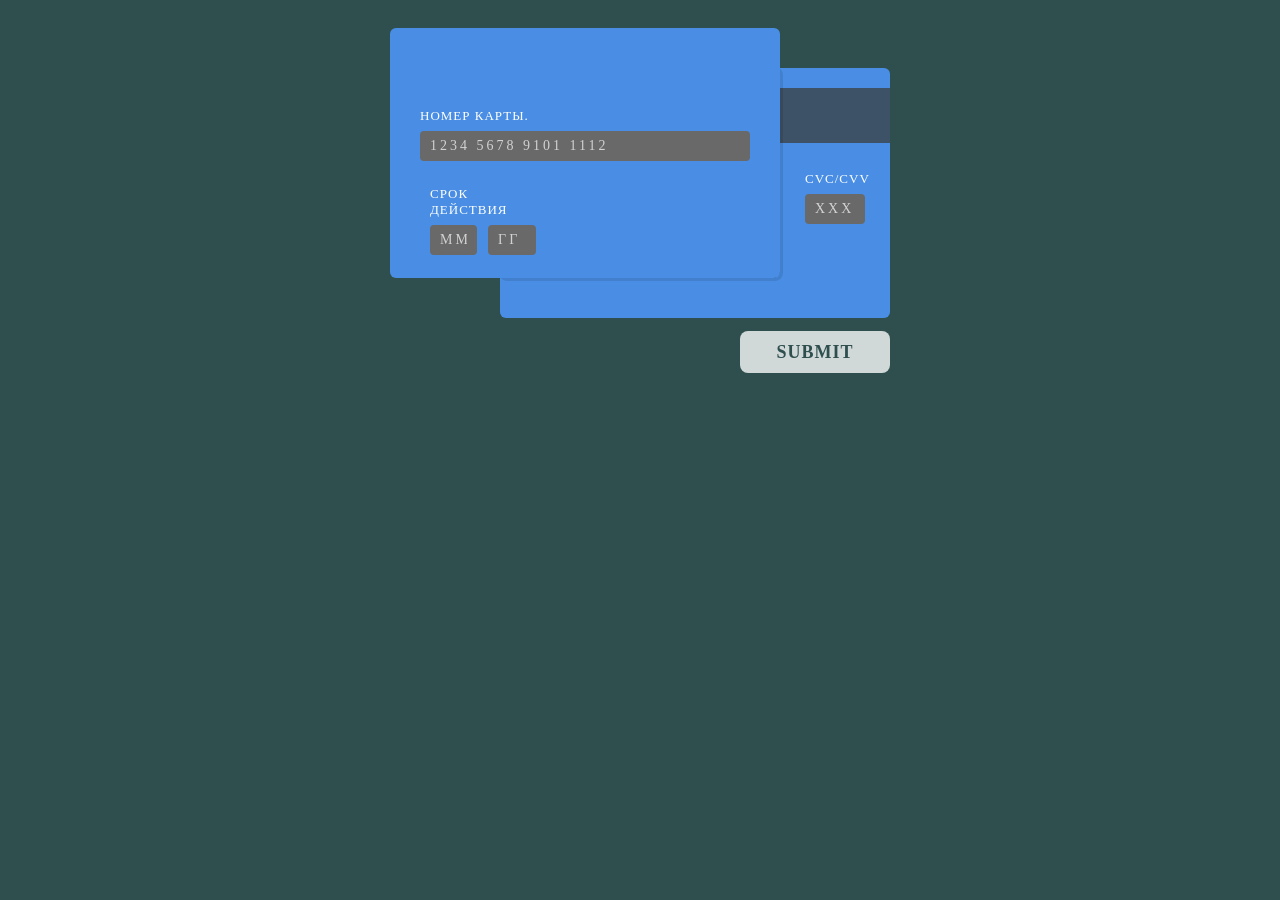
==== templates/index.html @ 8ce169bb "start commit" ====
<!DOCTYPE html>
<html lang="en">
<head>
    <meta charset="UTF-8">
    <meta name="viewport" content="width=1920, initial-scale=1.0">
    <link rel="stylesheet" href="style.css">
    <title>Document</title>
</head>
<body>
    <div id="card-success" class="hidden">
        <i class="fa fa-check"></i>
        <p>Оплата успешно совершена!</p>
      </div>
      <div id="form-errors" class="hidden">
        <i class="fa fa-exclamation-triangle"></i>
        <p id="card-error">Ошибка карты</p>
      </div>
      <div id="form-container">
      
        <div id="card-front">
          <div id="shadow"></div>
          <!--- end card image container --->
          
          <div id="placeholder-bank" class="placeholder-bank">
            <img src="images/logos/Logo_Sberbank.svg (1).png" alt="sber" id="sber-bank-logo" class="hidden">
            <img src="images/logos/Raiffeisen_Bank_2022_RU_Logo.svg (1).png" alt="raff" id="raff-bank-logo" class="hidden">
            <img src="images/logos/T-Bank_logo_2024.svg.png" alt="tinkoff" id="tinkoff-bank-logo" class="hidden">
            <img src="images/logos/Логотип_Яндекс.Денег.svg.png" alt="yandex" id="yandex-bank-logo" class="hidden">
            <img src="images/logos/roketbank-logo-1.png" alt="" id="rocket-bank-logo" class="hidden">
            <img src="images/logos/Otkritie_Bank_logo.svg.png" alt="" id="open-bank-logo" class="hidden">
            <img src="images/logos/New-logo-mts-bank.png" alt="" id="mts-bank-logo" class="hidden">
            <img src="images/logos/Gazprombank_en.svg.png" alt="" id="gaz-bank-logo" class="hidden">
            <img src="images/logos/Alfa_Bank_RU_logo.svg.png" alt="" id="alpha-bank-logo" class="hidden">
            <img src="images/logos/Logo_78.png" alt="" id="beeline-bank-logo" class="hidden">
          </div>

          <label for="card-number">
            Номер карты.
          </label>
          <input  type="text" id="card-number" placeholder="1234 5678 9101 1112" length="16" max-length="16">
          
          <div id="date-system">
              
            <div id="exp-container">
              <label for="card-exp">
                Срок действия
              </label>
              <input id="card-month" type="text" placeholder="ММ" length="2">
              <input id="card-year" type="text" placeholder="ГГ" length="2">
            </div>

            <div id="image-container">
                <span id="card-image">
                    <img src="images/mir.png" alt="mir" id="mir_card_logo" class="hidden">
                    <img src="images/mastercard.svg" alt="mastercard" id="mastercard_card_logo" class="hidden">
                    <img src="images/paypal.svg" alt="paypal" id="paypal_card_logo" class="hidden">
                    <img src="images/visa.svg" alt="visa" id="visa_card_logo" class="hidden">
                    <img src="images/maestro.svg" alt="maestro" id="maestro_card_logo" class="hidden">
                    <img src="images/unionpay.png" alt="unionpay" id="unionpay_card_logo" class="hidden">
                    <img src="images/american.svg" alt="american" id="american_card_logo" class="hidden">
                </span>
            </div>

          </div>
          
              <div id="cvc-container">
            <label for="card-cvc"> CVC/CVV</label>
            <input id="card-cvc" placeholder="XXX" type="text" min-length="3" max-length="3">
            <br>
            <br>
            <br><br><br>
          </div>

          <!--- end CVC container --->
          <!--- end exp container --->
        </div>
        <!--- end card front --->
        <div id="card-back">

          <div id="card-stripe">

          </div>
      
        </div>
        <!--- end card back --->

        <input type="text" id="card-token" />

        <button type="button" id="card-btn">Submit</button>
      
      </div>
      <!--- end form container --->
      <!-- <script type="text/javascript" src="banks.js"></script> -->
      <script type="module" src="main.js"></script>
</body>
</html>
---- templates/style.css ----
body {
    background-color: #2F4F4F;
    font-family: lato, 'helvetica-light';
    position: relative;
    text-transform: uppercase;
    padding: 20px 0;
  }
  
  #amount {
    font-size: 12px;
  }
  
  #amount strong {
    font-size: 14px;
  }
  
  #card-back {
    top: 40px;
    right: 0;
    z-index: -2;
  }
  
  #card-btn {
    background-color: rgba(251, 251, 251, 0.8);
    color: #2F4F4F;
    position: absolute;
    bottom: -55px;
    right: 0;
    width: 150px;
    border-radius: 8px;
    height: 42px;
    font-size: 18px;
    font-family: lato, 'helvetica-light', 'sans-serif';
    text-transform: uppercase;
    letter-spacing: 1px;
    font-weight: 800;
    outline: none;
    border: none;
    cursor: pointer;
  }
  
  #card-btn:hover {
    background-color: rgba(251, 251, 251, 1);
  }
  
  #card-cvc {
    width: 60px;
    margin-bottom: 0;
  }
/* sdad */
  #card-front,
  #card-back {
    position: absolute;
    background-color: #498ee4;
    width: 390px;
    height: 250px;
    border-radius: 6px;
    padding: 20px 30px 0;
    box-sizing: border-box;
    font-size: 13px;
    letter-spacing: 1px;
    font-weight: 300;
    color: white;
    display: inline-block;
  }
  
  #date-system {
    display: flex;
  }

  .placeholder-bank {
    height: 26%;
    
  }

  .placeholder-bank img {
    position: absolute;
    
  }

  .placeholder-bank #beeline-bank-logo {
    width: 50%;
    height: 30%;
  }

  .placeholder-bank #alpha-bank-logo {
    width: 60%;
    height: 20%;
    background-color: #fff;
    border-radius: 10px;

  }

  .placeholder-bank #gaz-bank-logo {
    margin-top: 3%;
    width: 60%;
    height: 20%;
  }

  .placeholder-bank #mts-bank-logo {
    margin-top: 1%;
    width: 60%;
    height: 20%;
    background-color: #fff;
    border-radius: 10px;
  }

  .placeholder-bank #open-bank-logo {
    margin-top: 2%;
    background-color: #fff;
    border-radius: 10px;
    /* width: 60%;
    height: 20%; */
  }

  .placeholder-bank #rocket-bank-logo {
    margin-top: 1%;
    width: 46%;
    height: 20%;
    background-color: #fff;
    border-radius: 10px;
  }

  .placeholder-bank #yandex-bank-logo {
    margin-top: 1%;
    width: 53%;
    height: 20%;
    background-color: #fff;
    border: #000;
    border-radius: 10px;
  }

  .placeholder-bank #tinkoff-bank-logo {
    margin-top: 1%;
    width: 30%;
    height: 20%;
    background-color: #fff;
    border-radius: 10px;
  }

  .placeholder-bank #raff-bank-logo {
    margin-top: 1%;
    width: 50%;
    height: 20%;
  }

  .placeholder-bank #sber-bank-logo {
    margin-top: 1%;
    width: 65%;
    height: 20%;
    filter: grayscale(1);
  }

  #card-image {
    float: right;
    height: 100%;
  }
  
  #card-image i {
    font-size: 40px;
  }
  
  #card-month {
    width: 45% !important;
  }
  
  #card-number,
  #card-holder {
    width: 100%;
  }
  
  #card-stripe {
    width: 100%;
    height: 55px;
    background-color: #3d5266;
    position: absolute;
    right: 0;
  }
  
  #card-success {
    color: #00b349;
  }
  
  #card-token {
    display: none;
  }
  
  #card-year {
    width: 45%;
    float: right;
  }
  
  #cardholder-container {
    width: 60%;
    display: inline-block;
  }
  
  #cvc-container {
    position: absolute;
    width: 110px;
    right: -115px;
    bottom: -10px;
    padding-left: 20px;
    box-sizing: border-box;
  }
  
  #cvc-container label {
    width: 100%;
  }
  
  #cvc-container p {
    font-size: 6px;
    text-transform: uppercase;
    opacity: 0.6;
    letter-spacing: .5px;
  }
  
  #form-container {
    margin: auto;
    width: 500px;
    height: 290px;
    position: relative;
  }
  
  #form-errors {
    color: #eb0000;
  }
  
  #form-errors,
  #card-success {
    background-color: white;
    width: 500px;
    margin: 0 auto 10px;
    height: 50px;
    border-radius: 8px;
    padding: 0 20px;
    font-weight: 400;
    box-sizing: border-box;
    line-height: 46px;
    letter-spacing: .5px;
    text-transform: none;
  }
  
  #form-errors p,
  #card-success p {
    margin: 0 5px;
    display: inline-block;
  }
  
  #exp-container {
    margin-left: 10px;
    width: 32%;
  }
  
  

  .hidden {
    display: none;
  }
  
  #image-container {
    width: 20%;
    position: relative;
    height: 55px;
    margin-bottom: 5px;
    line-height: 55px;
    margin-left: 45%;
    margin-top: 6%;
  }
  
  #image-container img {
    position: absolute;
    right: 0;
    top: 0;
    background-color: #fff;
    border: #000;
    border-radius: 10px;
  }

  #image-container img#unionpay_card_logo {
    margin-top: 2%;
    height: 100%;
    width: 30%;
  }

  #image-container img#mir_card_logo {
    margin-top: 2%;
    height: 60%;
  }

  #image-container img#american_card_logo {
    height: 100%;
    width: auto;
  }
  
  input {
    border: none;
    outline: none;
    background-color: DimGray;
    height: 30px;
    line-height: 30px;
    padding: 0 10px;
    margin: 0 0 25px;
    color: white;
    font-size: 14px;
    box-sizing: border-box;
    border-radius: 4px;
    font-family: lato, 'helvetica-light', 'sans-serif';
    letter-spacing: .7px;
  }
  
  input::-webkit-input-placeholder {
    color: #fff;
    opacity: 0.7;
    font-family: lato, 'helvetica-light', 'sans-serif';
    letter-spacing: 1px;
    font-weight: 300;
    letter-spacing: 3px;
    font-size: 14px;
  }
  
  input:-moz-placeholder {
    color: #fff;
    opacity: 0.7;
    font-family: lato, 'helvetica-light', 'sans-serif'; 
    letter-spacing: 1px;
    font-weight: 300;
    letter-spacing: 1px;
    font-size: 14px;
  }
  
  input::-moz-placeholder {
    color: #fff;
    opacity: 0.7;
    font-family: lato, 'helvetica-light', 'sans-serif';
    letter-spacing: 1px;
    font-weight: 300;
    letter-spacing: 1px;
    font-size: 14px;
  }
  
  input:-ms-input-placeholder {
    color: #fff;
    opacity: 0.7;
    font-family: lato, 'helvetica-light', 'sans-serif';
    letter-spacing: 1px;
    font-weight: 300;
    letter-spacing: 1px;
    font-size: 14px;
  }
  
  input.invalid {
    border: solid 2px #eb0000;
    height: 34px;
  }
  
  label {
    display: block;
    margin: 0 auto 7px;
  }
  
  #shadow {
    position: absolute;
    right: 0;
    width: 284px;
    height: 214px;
    top: 36px;
    background-color: #000;
    z-index: -1;
    border-radius: 8px;
    box-shadow: 3px 3px 0 rgba(0, 0, 0, 0.1);
    -moz-box-shadow: 3px 3px 0 rgba(0, 0, 0, 0.1);
    -webkit-box-shadow: 3px 3px 0 rgba(0, 0, 0, 0.1);
  }
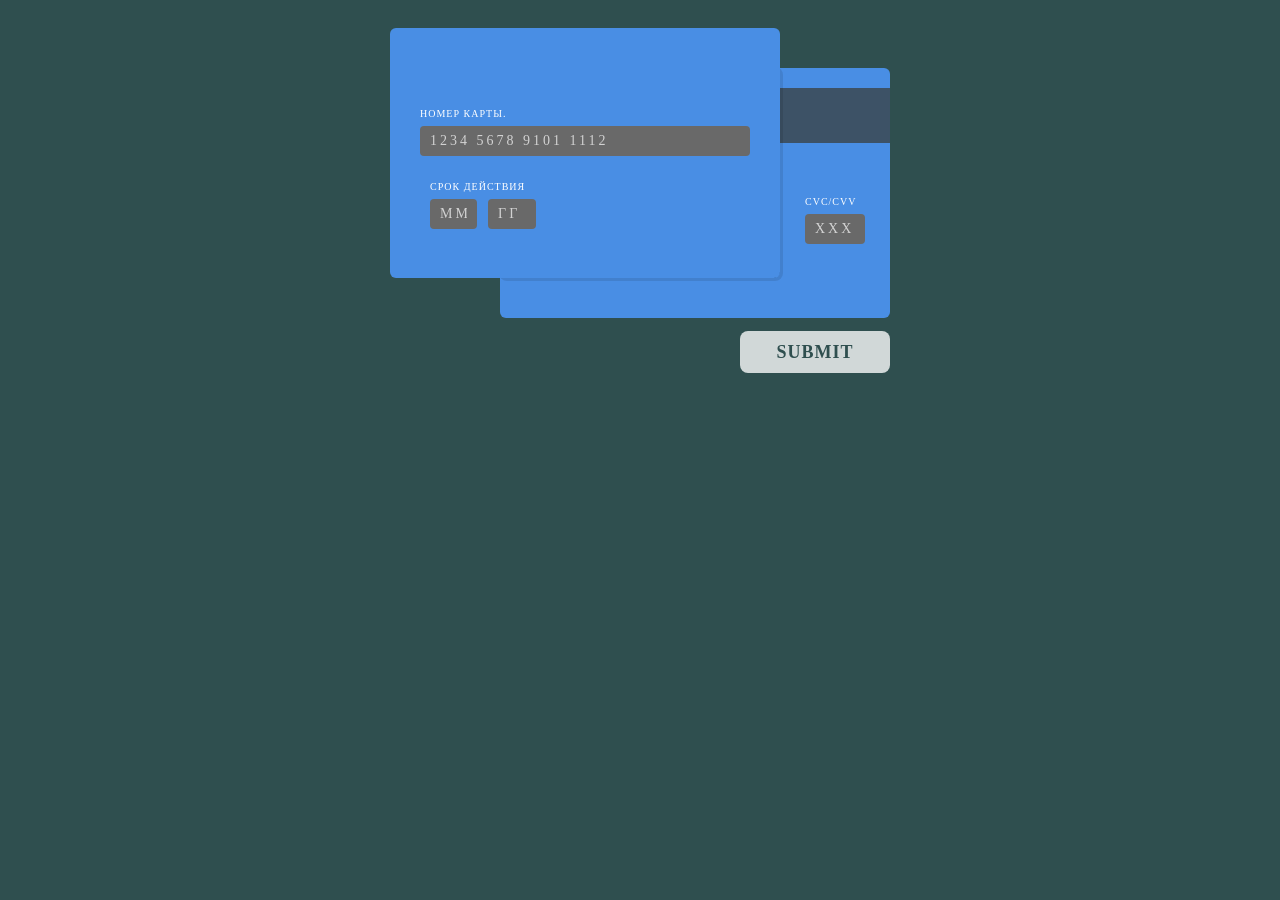
==== commit 688f6a5f: "Куча изменений. Починил копирование, вставку, изменил цвет текста, добавил больше клавиш разрешенных" ====
--- a/templates/index.html
+++ b/templates/index.html
@@ -13,7 +13,7 @@
       </div>
       <div id="form-errors" class="hidden">
         <i class="fa fa-exclamation-triangle"></i>
-        <p id="card-error">Ошибка карты</p>
+        <p id="card-error">Неправильный срок действия карты</p>
       </div>
       <div id="form-container">
       
@@ -65,7 +65,7 @@
           
               <div id="cvc-container">
             <label for="card-cvc"> CVC/CVV</label>
-            <input id="card-cvc" placeholder="XXX" type="text" min-length="3" max-length="3">
+            <input id="card-cvc" placeholder="XXX" type="password" min-length="3" max-length="3">
             <br>
             <br>
             <br><br><br>
--- a/templates/style.css
+++ b/templates/style.css
@@ -57,9 +57,8 @@
     border-radius: 6px;
     padding: 20px 30px 0;
     box-sizing: border-box;
-    font-size: 13px;
-    letter-spacing: 1px;
-    font-weight: 300;
+    font-size: 10px;
+    letter-spacing: 1px;
     color: white;
     display: inline-block;
   }
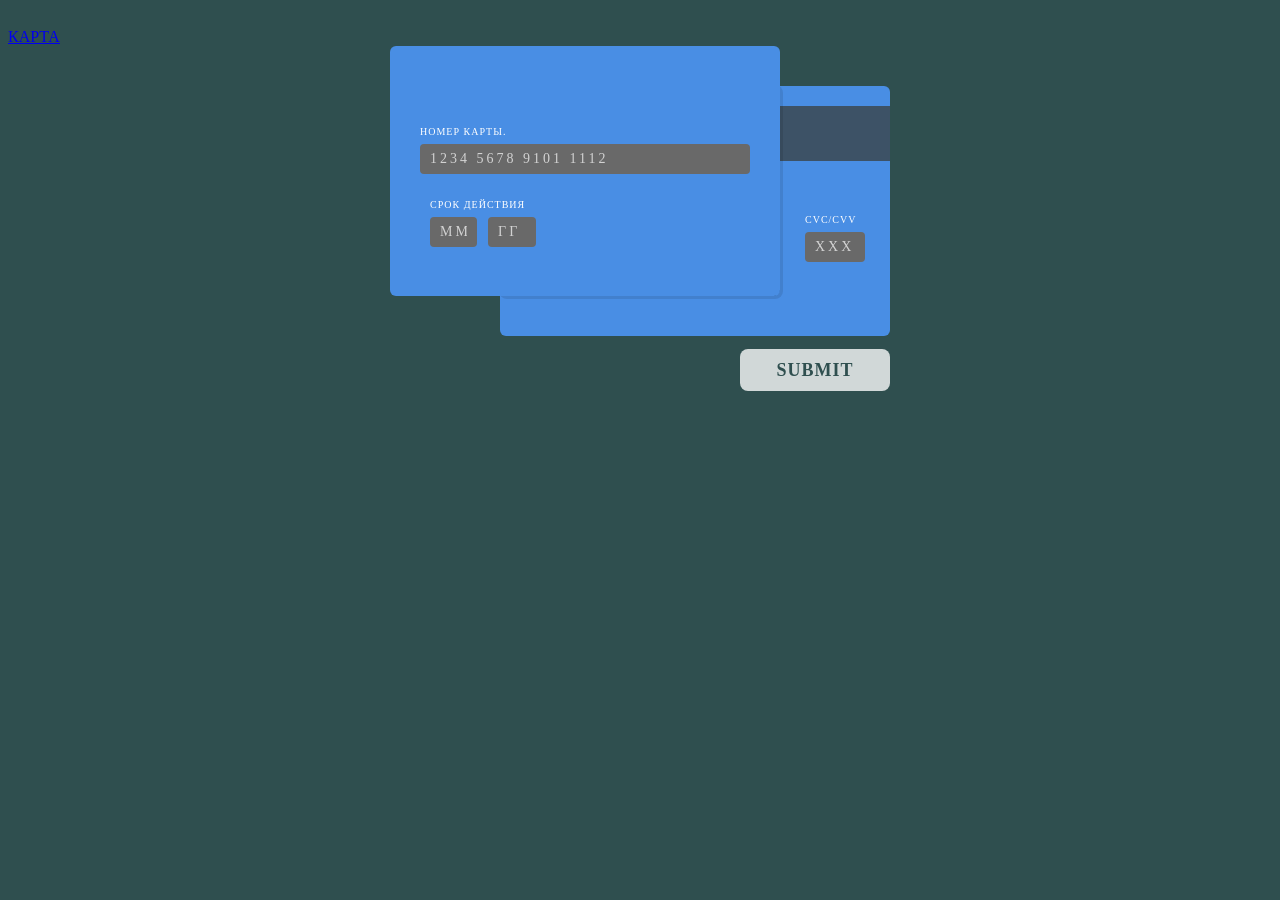
==== commit 3a68a5aa: "актуал очка" ====
--- a/templates/index.html
+++ b/templates/index.html
@@ -7,6 +7,7 @@
     <title>Document</title>
 </head>
 <body>
+    <a href="http://localhost:8000/map.html">Карта</a>
     <div id="card-success" class="hidden">
         <i class="fa fa-check"></i>
         <p>Оплата успешно совершена!</p>
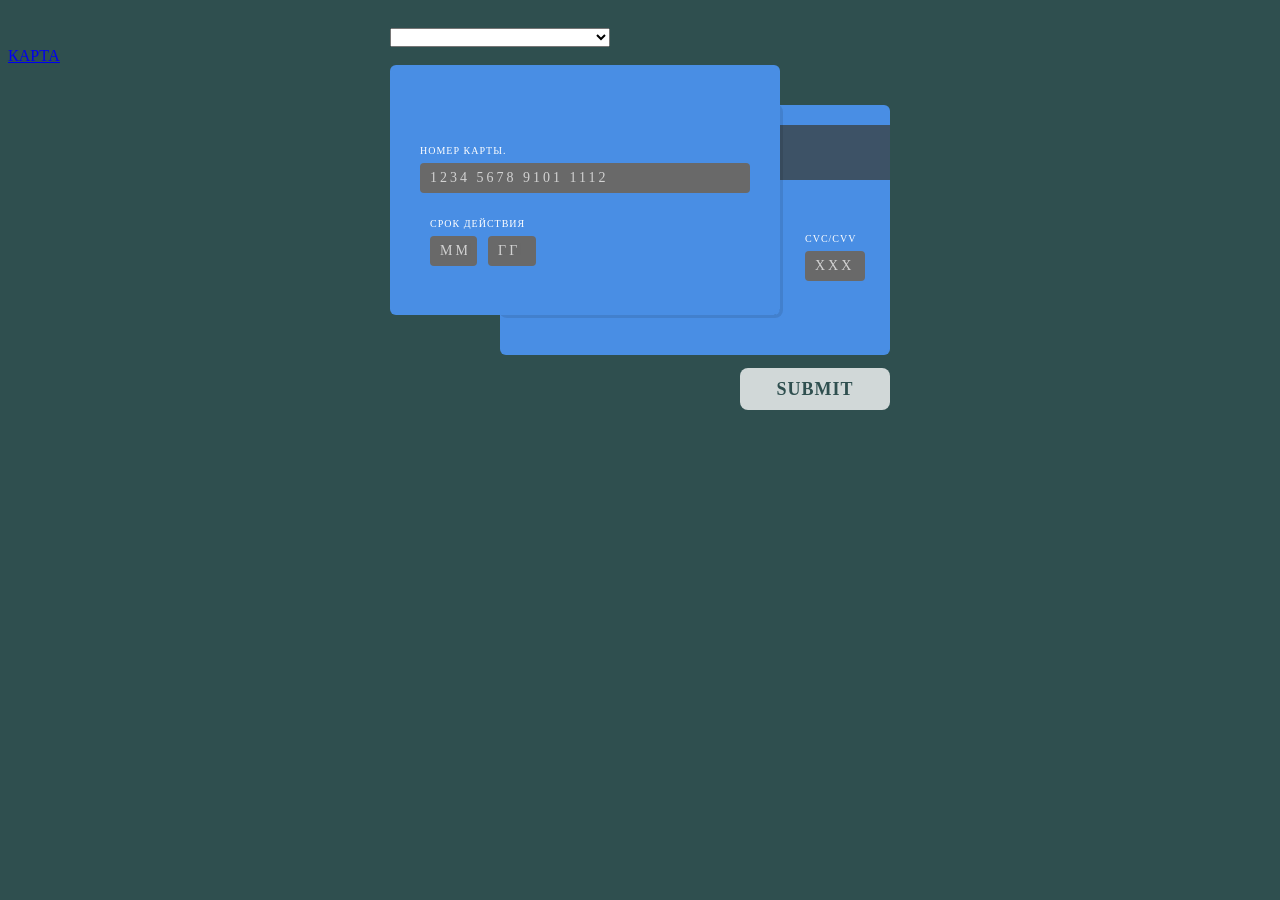
==== commit 87d14a24: "хоть в каком то виде рбаотает" ====
--- a/templates/index.html
+++ b/templates/index.html
@@ -7,6 +7,12 @@
     <title>Document</title>
 </head>
 <body>
+    <div class="selector-container">
+            <select id="region-selector">
+              
+            </select>
+          </div>
+
     <a href="http://localhost:8000/map.html">Карта</a>
     <div id="card-success" class="hidden">
         <i class="fa fa-check"></i>
@@ -49,6 +55,8 @@
               <input id="card-month" type="text" placeholder="ММ" length="2">
               <input id="card-year" type="text" placeholder="ГГ" length="2">
             </div>
+            
+           
 
             <div id="image-container">
                 <span id="card-image">
@@ -77,7 +85,7 @@
         </div>
         <!--- end card front --->
         <div id="card-back">
-
+          
           <div id="card-stripe">
 
           </div>
--- a/templates/style.css
+++ b/templates/style.css
@@ -370,4 +370,15 @@
     box-shadow: 3px 3px 0 rgba(0, 0, 0, 0.1);
     -moz-box-shadow: 3px 3px 0 rgba(0, 0, 0, 0.1);
     -webkit-box-shadow: 3px 3px 0 rgba(0, 0, 0, 0.1);
+  }
+
+  #region-selector {
+    width: 220px;
+    position: relative;
+  }
+
+  .selector-container {
+    position: relative;
+    width: 500px;
+    margin: auto;
   }
